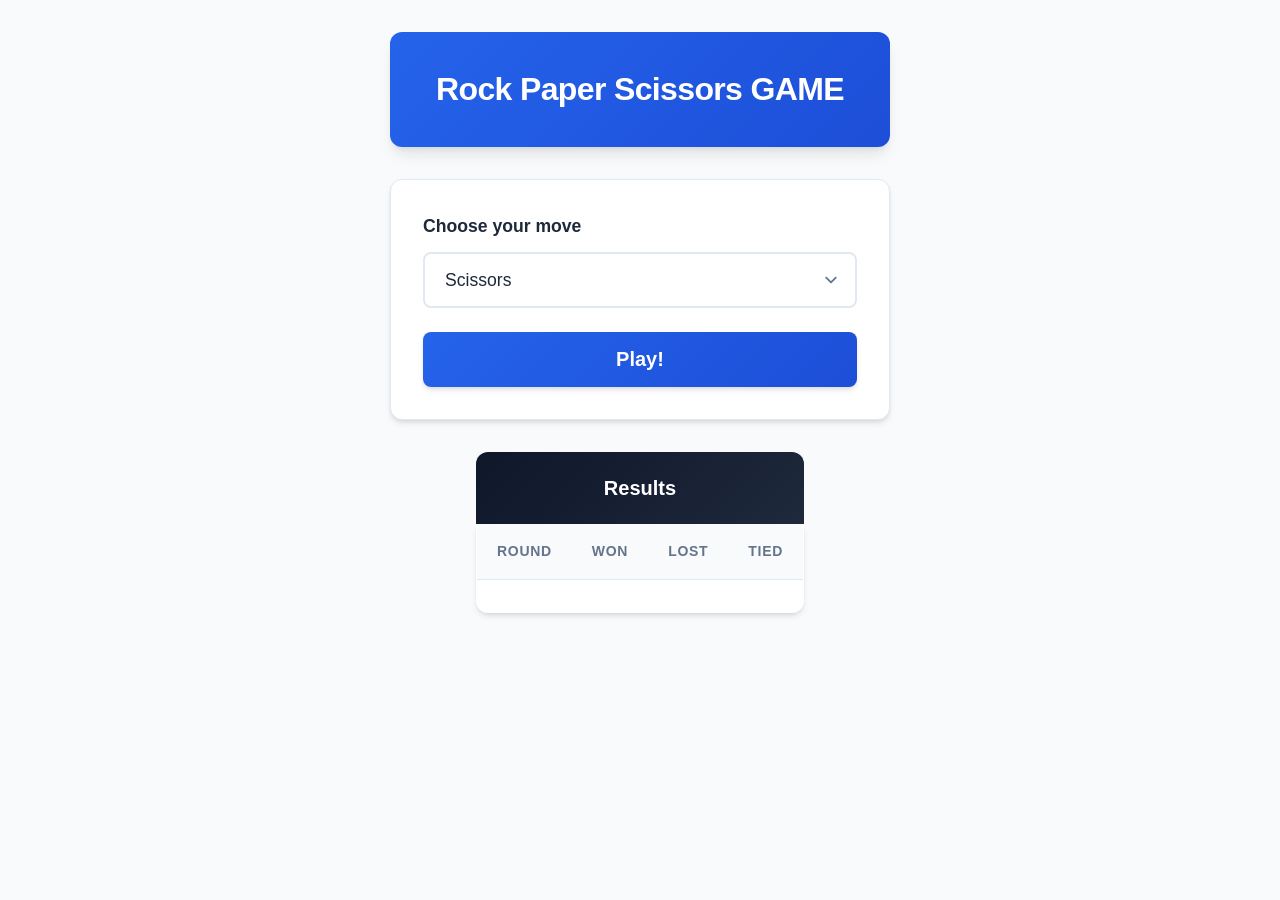
==== data/index.html @ 4098900d "change folder data location" ====
<!DOCTYPE html>
<html>

<head>
	<title>Rock Paper Scissors GAME</title>
	<meta name="viewport" content="width=device-width, initial-scale=1">
	<link rel="icon" href="data:,">
	<link rel="stylesheet" type="text/css" href="style.css">
	<script src="jquery.min.js"></script>
</head>

<body>

	<h1 class="headline">Rock Paper Scissors GAME</h1>
	<div class="content">

		<div class="game-card">
			<div class="choice-selector">
				<label for="sspbAuswahl">Choose your move</label>
				<select id="sspbAuswahl">
					<option id="scissors" value="scissors">Scissors</option>
					<option id="rock" value="rock">Rock</option>
					<option id="paper" value="paper">Paper</option>
				</select>
			</div>

			<button name="submitentry" class="play-button" onClick="submitGET()">Play!</button>
		</div>

	</div>

	<div class="stats-section">
		<h2 class="stats-header">Results</h2>

		<table class="stats-table">
			<thead>
				<tr>
					<th>Round</th>
					<th>Won</th>
					<th>Lost</th>
					<th>Tied</th>
				</tr>
			</thead>
			<tbody id="scores">
				<tr>
					<td class="round-number"></td>
					<td class="won"></td>
					<td class="lost"></td>
					<td class="tied"></td>
				</tr>
			</tbody>
		</table>
	</div>

</body>

</html>

<script>

	var trCounter = 0;

	function submitGET() {
		//we will pass data to our ESP32
		var userInput = $("#sspbAuswahl").val().toLowerCase();
		console.log(userInput);

		$.get("?sspb=" + userInput, function (data) {
			//here is nothing to do for us
		});
	}


	if (!!window.EventSource) {

		var source = new EventSource('/events');

		source.addEventListener('open', function (e) {
			console.log("Events Connected");
		}, false);
		source.addEventListener('error', function (e) {
			if (e.target.readyState != EventSource.OPEN) {
				console.log("Events Disconnected");
			}
		}, false);

		source.addEventListener('message', function (e) {
			console.log("message", e.data);
		}, false);

		source.addEventListener('won', function (e) {
			console.log("won", e.data);

			var row = "<tr id='" + trCounter + "'><td class='round-number smallNumbers'>" + trCounter + "</td>";
			$("#scores").append(row);

			row = "<td class='won smallNumbers'>" + e.data + "</td>";
			$("#" + trCounter).append(row);

		}, false);

		source.addEventListener('lost', function (e) {

			var row = "<td class='lost smallNumbers'>" + e.data + "</td>";
			$("#" + trCounter).append(row);

		}, false);

		source.addEventListener('tied', function (e) {
			row = "<td class='tied smallNumbers'>" + e.data + "</td>";
			$("#" + trCounter).append(row);

			//close the line
			$("#" + trCounter).append("</tr>");


			trCounter++;


		}, false);





	}


</script>
---- data/style.css ----
* {
  margin: 0;
  padding: 0;
  box-sizing: border-box;
}

:root {
  --primary: #2563eb;
  --primary-dark: #1d4ed8;
  --primary-light: #3b82f6;
  --secondary: #0f172a;
  --accent: #f59e0b;
  --success: #10b981;
  --danger: #ef4444;
  --background: #f8fafc;
  --surface: #ffffff;
  --text-primary: #1e293b;
  --text-secondary: #64748b;
  --border: #e2e8f0;
  --shadow-sm: 0 1px 2px 0 rgb(0 0 0 / 0.05);
  --shadow: 0 4px 6px -1px rgb(0 0 0 / 0.1), 0 2px 4px -2px rgb(0 0 0 / 0.1);
  --shadow-lg: 0 10px 15px -3px rgb(0 0 0 / 0.1), 0 4px 6px -4px rgb(0 0 0 / 0.1);
  --radius: 12px;
  --radius-sm: 8px;
  --transition: all 0.2s ease;
}

html {
  font-family: 'Inter', -apple-system, BlinkMacSystemFont, 'Segoe UI', Roboto, sans-serif;
  background: var(--background);
  min-height: 100vh;
  line-height: 1.6;
}

body {
  display: flex;
  flex-direction: column;
  align-items: center;
  min-height: 100vh;
  padding: 2rem 1rem;
}

.headline {
  width: 100%;
  max-width: 500px;
  background: linear-gradient(135deg, var(--primary) 0%, var(--primary-dark) 100%);
  color: white;
  padding: 2rem;
  border-radius: var(--radius);
  text-align: center;
  font-size: 2rem;
  font-weight: 700;
  letter-spacing: -0.02em;
  box-shadow: var(--shadow-lg);
  margin-bottom: 2rem;
}

.content {
  width: 100%;
  max-width: 500px;
}

.game-card {
  background: var(--surface);
  border-radius: var(--radius);
  padding: 2rem;
  box-shadow: var(--shadow);
  border: 1px solid var(--border);
}

.choice-selector {
  margin-bottom: 1.5rem;
}

.choice-selector label {
  display: block;
  font-weight: 600;
  color: var(--text-primary);
  margin-bottom: 0.75rem;
  font-size: 1.1rem;
}

.choice-selector select {
  width: 100%;
  padding: 1rem 1.25rem;
  font-size: 1.1rem;
  border: 2px solid var(--border);
  border-radius: var(--radius-sm);
  background: var(--surface);
  color: var(--text-primary);
  cursor: pointer;
  transition: var(--transition);
  appearance: none;
  background-image: url("data:image/svg+xml,%3Csvg xmlns='http://www.w3.org/2000/svg' fill='none' viewBox='0 0 20 20'%3E%3Cpath stroke='%2364748b' stroke-linecap='round' stroke-linejoin='round' stroke-width='1.5' d='M6 8l4 4 4-4'/%3E%3C/svg%3E");
  background-position: right 0.75rem center;
  background-repeat: no-repeat;
  background-size: 1.5rem;
  padding-right: 3rem;
}

.choice-selector select:hover {
  border-color: var(--primary-light);
}

.choice-selector select:focus {
  outline: none;
  border-color: var(--primary);
  box-shadow: 0 0 0 3px rgb(37 99 235 / 0.15);
}

.play-button {
  width: 100%;
  padding: 1rem 2rem;
  font-size: 1.25rem;
  font-weight: 600;
  color: white;
  background: linear-gradient(135deg, var(--primary) 0%, var(--primary-dark) 100%);
  border: none;
  border-radius: var(--radius-sm);
  cursor: pointer;
  transition: var(--transition);
  box-shadow: var(--shadow);
}

.play-button:hover {
  transform: translateY(-2px);
  box-shadow: var(--shadow-lg);
  background: linear-gradient(135deg, var(--primary-light) 0%, var(--primary) 100%);
}

.play-button:active {
  transform: translateY(0);
  box-shadow: var(--shadow);
}

.play-button:focus {
  outline: none;
  box-shadow: 0 0 0 3px rgb(37 99 235 / 0.3), var(--shadow);
}

.stats-section {
  margin-top: 2rem;
}

.stats-header {
  background: linear-gradient(135deg, var(--secondary) 0%, #1e293b 100%);
  color: white;
  padding: 1.25rem 1.5rem;
  border-radius: var(--radius) var(--radius) 0 0;
  font-size: 1.25rem;
  font-weight: 600;
  text-align: center;
}

.stats-table {
  width: 100%;
  border-collapse: collapse;
  background: var(--surface);
  border-radius: 0 0 var(--radius) var(--radius);
  overflow: hidden;
  box-shadow: var(--shadow);
  border: 1px solid var(--border);
  border-top: none;
}

.stats-table th,
.stats-table td {
  padding: 1rem 1.25rem;
  text-align: center;
}

.stats-table th {
  background: var(--background);
  color: var(--text-secondary);
  font-weight: 600;
  font-size: 0.875rem;
  text-transform: uppercase;
  letter-spacing: 0.05em;
  border-bottom: 1px solid var(--border);
}

.stats-table td {
  color: var(--text-primary);
  font-size: 1.1rem;
  border-bottom: 1px solid var(--border);
}

.stats-table tbody tr:last-child td {
  border-bottom: none;
}

.stats-table tbody tr:hover td {
  background: var(--background);
}

.stats-table .round-number {
  color: var(--text-secondary);
  font-size: 0.875rem;
  font-weight: 500;
}

.stats-table .won {
  color: var(--success);
  font-weight: 600;
}

.stats-table .lost {
  color: var(--danger);
  font-weight: 600;
}

.stats-table .tied {
  color: var(--accent);
  font-weight: 600;
}

@media (max-width: 480px) {
  body {
    padding: 1rem;
  }
  
  .headline {
    font-size: 1.5rem;
    padding: 1.5rem;
  }
  
  .game-card {
    padding: 1.5rem;
  }
  
  .choice-selector select {
    padding: 0.875rem 1rem;
    font-size: 1rem;
  }
  
  .play-button {
    padding: 0.875rem 1.5rem;
    font-size: 1.1rem;
  }
}
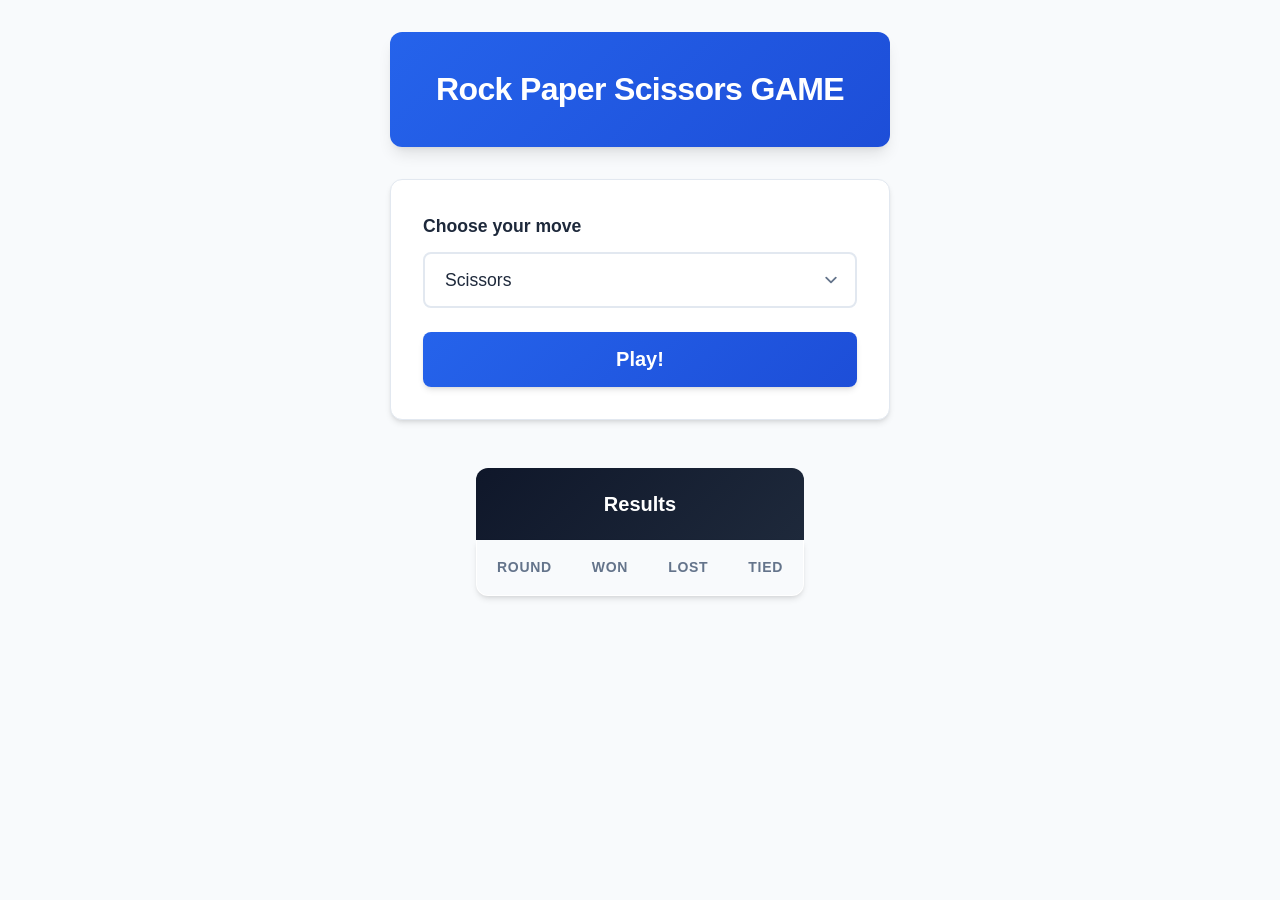
==== commit 83e9102b: "update web interface during gameplay" ====
--- a/data/index.html
+++ b/data/index.html
@@ -24,8 +24,14 @@
 				</select>
 			</div>
 
-			<button name="submitentry" class="play-button" onClick="submitGET()">Play!</button>
+			<button name="submitentry" id="play-btn" class="play-button" onClick="submitGET()">Play!</button>
 		</div>
+
+		<div id="result-banner" class="result-banner"></div>
+
+		<button id="play-again-btn" class="play-again-button" onClick="resetGame()" style="display:none;">
+			Play Again
+		</button>
 
 	</div>
 
@@ -42,12 +48,6 @@
 				</tr>
 			</thead>
 			<tbody id="scores">
-				<tr>
-					<td class="round-number"></td>
-					<td class="won"></td>
-					<td class="lost"></td>
-					<td class="tied"></td>
-				</tr>
 			</tbody>
 		</table>
 	</div>
@@ -58,72 +58,60 @@
 
 <script>
 
-	var trCounter = 0;
+	function submitGET() {
+		var userInput = $("#sspbAuswahl").val().toLowerCase();
 
-	function submitGET() {
-		//we will pass data to our ESP32
-		var userInput = $("#sspbAuswahl").val().toLowerCase();
-		console.log(userInput);
+		$.getJSON("/play?sspb=" + userInput, function (data) {
+			addRow(data);
 
-		$.get("?sspb=" + userInput, function (data) {
-			//here is nothing to do for us
+			if (data.gameOver) {
+				showGameOver(data);
+			}
+		}).fail(function () {
+			console.log("Request to /play failed");
 		});
 	}
 
+	function addRow(data) {
+		var row = $("<tr>")
+			.addClass("row-" + data.result)
+			.addClass("row-new");
 
-	if (!!window.EventSource) {
+		row.append($("<td>").addClass("round-number").text(data.round));
+		row.append($("<td>").addClass("won").text(data.won));
+		row.append($("<td>").addClass("lost").text(data.lost));
+		row.append($("<td>").addClass("tied").text(data.tied));
 
-		var source = new EventSource('/events');
+		$("#scores").prepend(row);
 
-		source.addEventListener('open', function (e) {
-			console.log("Events Connected");
-		}, false);
-		source.addEventListener('error', function (e) {
-			if (e.target.readyState != EventSource.OPEN) {
-				console.log("Events Disconnected");
-			}
-		}, false);
-
-		source.addEventListener('message', function (e) {
-			console.log("message", e.data);
-		}, false);
-
-		source.addEventListener('won', function (e) {
-			console.log("won", e.data);
-
-			var row = "<tr id='" + trCounter + "'><td class='round-number smallNumbers'>" + trCounter + "</td>";
-			$("#scores").append(row);
-
-			row = "<td class='won smallNumbers'>" + e.data + "</td>";
-			$("#" + trCounter).append(row);
-
-		}, false);
-
-		source.addEventListener('lost', function (e) {
-
-			var row = "<td class='lost smallNumbers'>" + e.data + "</td>";
-			$("#" + trCounter).append(row);
-
-		}, false);
-
-		source.addEventListener('tied', function (e) {
-			row = "<td class='tied smallNumbers'>" + e.data + "</td>";
-			$("#" + trCounter).append(row);
-
-			//close the line
-			$("#" + trCounter).append("</tr>");
-
-
-			trCounter++;
-
-
-		}, false);
-
-
-
-
-
+		// trigger fade-in animation
+		setTimeout(function () {
+			row.removeClass("row-new");
+		}, 20);
 	}
 
+	function showGameOver(data) {
+		var message;
+		if (data.won > data.lost) {
+			message = "You won the match!";
+		} else if (data.lost > data.won) {
+			message = "The bot won the match!";
+		} else {
+			message = "The match ended in a tie!";
+		}
+
+		$("#result-banner").text(message).addClass("visible");
+		$("#play-btn").prop("disabled", true);
+		$("#play-again-btn").show();
+	}
+
+	function resetGame() {
+		$.get("/reset", function () {
+			$("#scores").empty();
+			$("#result-banner").text("").removeClass("visible");
+			$("#play-btn").prop("disabled", false);
+			$("#play-again-btn").hide();
+		});
+	}
 
 </script>
--- a/data/style.css
+++ b/data/style.css
@@ -138,6 +138,56 @@
   box-shadow: 0 0 0 3px rgb(37 99 235 / 0.3), var(--shadow);
 }
 
+.play-button:disabled {
+  opacity: 0.5;
+  cursor: not-allowed;
+  transform: none;
+}
+
+.result-banner {
+  width: 100%;
+  max-width: 500px;
+  margin-top: 1rem;
+  padding: 0;
+  max-height: 0;
+  overflow: hidden;
+  border-radius: var(--radius-sm);
+  text-align: center;
+  font-size: 1.15rem;
+  font-weight: 700;
+  color: white;
+  background: linear-gradient(135deg, var(--secondary) 0%, #1e293b 100%);
+  opacity: 0;
+  transition: all 0.3s ease;
+}
+
+.result-banner.visible {
+  padding: 1rem 1.5rem;
+  max-height: 100px;
+  opacity: 1;
+}
+
+.play-again-button {
+  width: 100%;
+  max-width: 500px;
+  margin-top: 1rem;
+  padding: 0.85rem 2rem;
+  font-size: 1.1rem;
+  font-weight: 600;
+  color: white;
+  background: linear-gradient(135deg, var(--accent) 0%, #d97706 100%);
+  border: none;
+  border-radius: var(--radius-sm);
+  cursor: pointer;
+  transition: var(--transition);
+  box-shadow: var(--shadow);
+}
+
+.play-again-button:hover {
+  transform: translateY(-2px);
+  box-shadow: var(--shadow-lg);
+}
+
 .stats-section {
   margin-top: 2rem;
 }
@@ -193,6 +243,29 @@
   background: var(--background);
 }
 
+.stats-table tbody tr {
+  transition: opacity 0.3s ease, transform 0.3s ease, background 0.3s ease;
+  opacity: 1;
+  transform: translateY(0);
+}
+
+.stats-table tbody tr.row-new {
+  opacity: 0;
+  transform: translateY(-8px);
+}
+
+.stats-table tbody tr.row-won td {
+  background: rgb(16 185 129 / 0.08);
+}
+
+.stats-table tbody tr.row-lost td {
+  background: rgb(239 68 68 / 0.08);
+}
+
+.stats-table tbody tr.row-tied td {
+  background: rgb(245 158 11 / 0.08);
+}
+
 .stats-table .round-number {
   color: var(--text-secondary);
   font-size: 0.875rem;
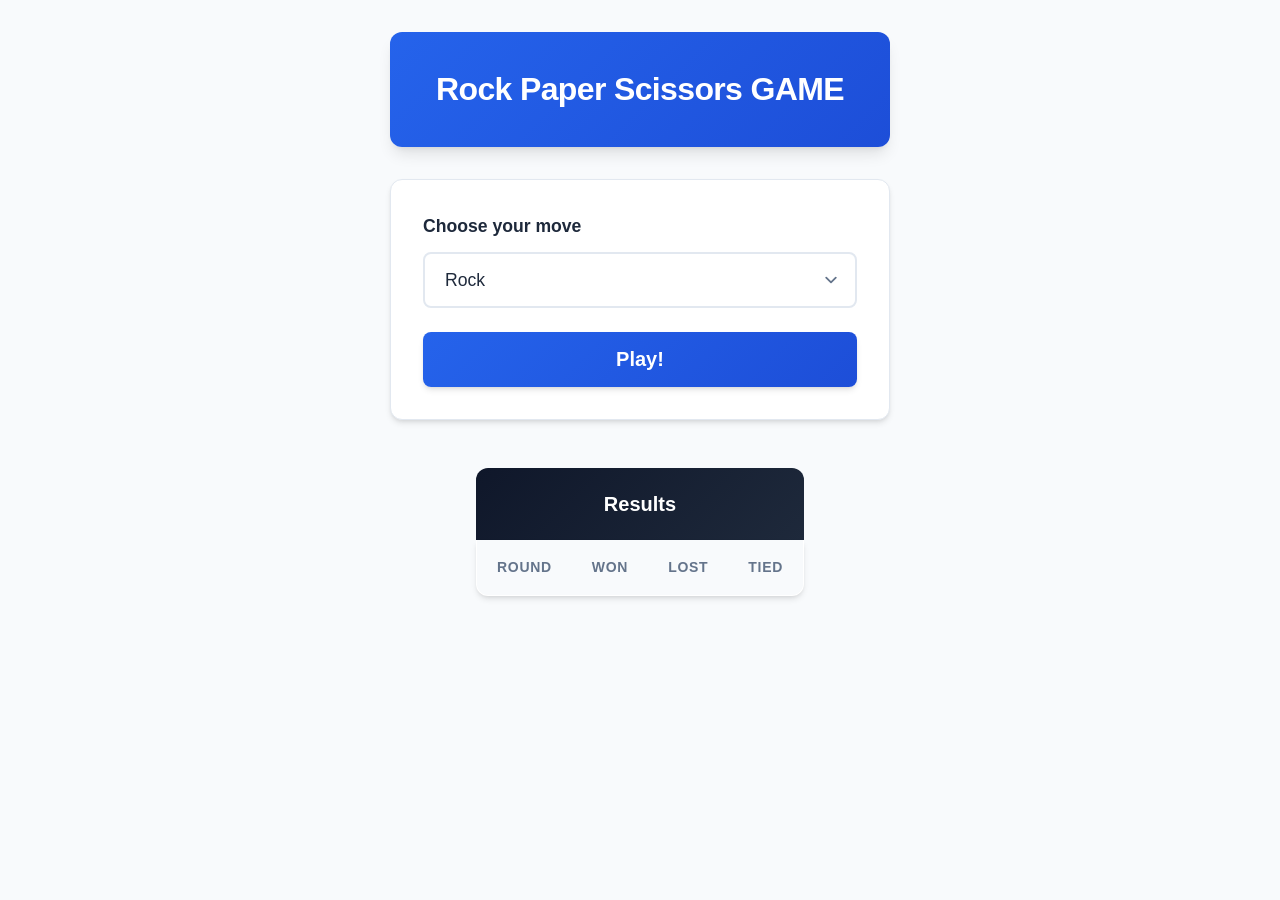
==== commit d32d138e: "change the order" ====
--- a/data/index.html
+++ b/data/index.html
@@ -18,9 +18,9 @@
 			<div class="choice-selector">
 				<label for="sspbAuswahl">Choose your move</label>
 				<select id="sspbAuswahl">
-					<option id="scissors" value="scissors">Scissors</option>
-					<option id="rock" value="rock">Rock</option>
-					<option id="paper" value="paper">Paper</option>
+					<option id="scissors" value="scissors">Rock</option>
+					<option id="rock" value="rock">Paper</option>
+					<option id="paper" value="paper">Scissors</option>
 				</select>
 			</div>
 
@@ -58,17 +58,53 @@
 
 <script>
 
+	// Delay (ms) between each word of the countdown, and after "Shoot!"
+	// before the actual /play request is sent.
+	var COUNTDOWN_STEP_MS = 450;
+	var COUNTDOWN_STEPS = ["Rock...", "Paper...", "Scissors...", "Shoot!"];
+
 	function submitGET() {
 		var userInput = $("#sspbAuswahl").val().toLowerCase();
 
+		$("#play-btn").prop("disabled", true);
+
+		runCountdown(function () {
+			playRound(userInput);
+		});
+	}
+
+	function runCountdown(onDone) {
+		var i = 0;
+		$("#result-banner").addClass("visible");
+
+		function nextStep() {
+			if (i < COUNTDOWN_STEPS.length) {
+				$("#result-banner").text(COUNTDOWN_STEPS[i]);
+				i++;
+				setTimeout(nextStep, COUNTDOWN_STEP_MS);
+			} else {
+				setTimeout(function () {
+					$("#result-banner").text("").removeClass("visible");
+					onDone();
+				}, 200);
+			}
+		}
+
+		nextStep();
+	}
+
+	function playRound(userInput) {
 		$.getJSON("/play?sspb=" + userInput, function (data) {
 			addRow(data);
 
 			if (data.gameOver) {
 				showGameOver(data);
+			} else {
+				$("#play-btn").prop("disabled", false);
 			}
 		}).fail(function () {
 			console.log("Request to /play failed");
+			$("#play-btn").prop("disabled", false);
 		});
 	}
 
